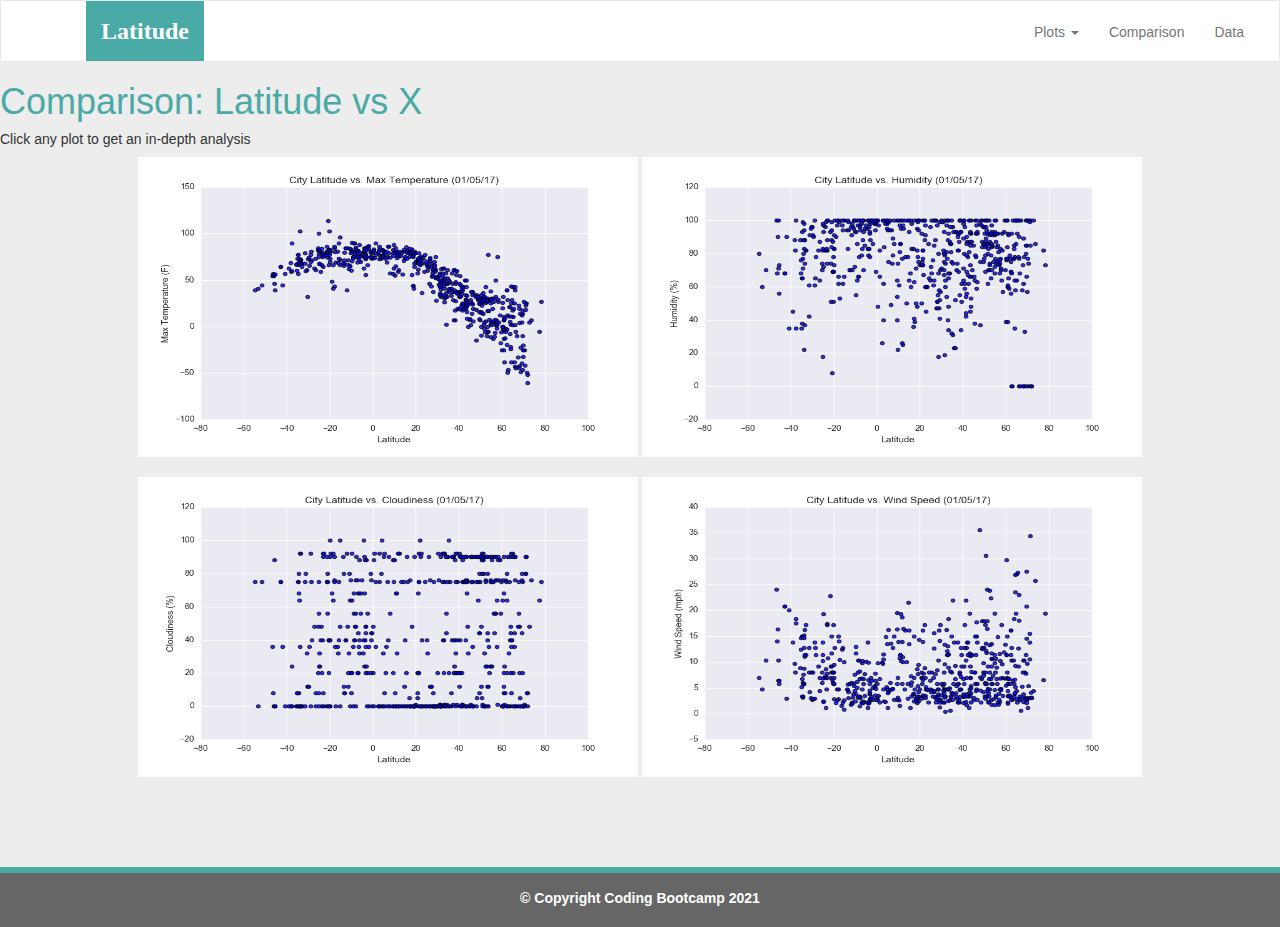
==== comparison.html @ 009e21fc "updates" ====
<!DOCTYPE html>
<html lang="en-us">
  <head>

    <meta charset="UTF-8">
    <meta name="viewport" content="width=device-width, initial-scale=1.0">
    <meta http-equiv="X-UA-Compatible" content="ie=edge">

    <title>Comparison: Latitude vs X</title>

    <!-- Boostrap Stylesheet -->
    <link rel="stylesheet" href="assets/css/bootstrap.min.css" media="screen">

    <!-- Our own CSS stylesheet -->
    <link rel="stylesheet" href="assets/css/styles.css" media="screen">

  </head>

  <body>
    <!-- Start of navbar -->
    <nav class="navbar navbar-default">
      <div class="container-fluid navbar-custom">

        <!-- Brand and toggle get grouped for better mobile display -->
        <div class="row">
          <div class="navbar-header">
            <button type="button" class="navbar-toggle collapsed" data-toggle="collapse" data-target="#bs-example-navbar-collapse-1" aria-expanded="false">
              <span class="sr-only">Toggle Navigation</span>
              <span class="icon-bar"></span>
              <span class="icon-bar"></span>
              <span class="icon-bar"></span>
            </button>
            <div class="col-xs-9 phone-nav">
              <a class="navbar-brand" href="index.html" id="logo">Latitude</a>
            </div>
          </div>

          <!-- Collect the nav links, forms, and other content for toggling -->
          <div class="collapse navbar-collapse" id="bs-example-navbar-collapse-1">
            <ul class="nav navbar-nav navbar-right navbar-right-custom">
              <li class="dropdown">
                <a href="#" class="dropdown-toggle" data-toggle="dropdown" role="button" aria-haspopup="true" aria-expanded="false">Plots <span class="caret"></span></a>
                <ul class="dropdown-menu">
                 <li><a href="temp.html">Max Temperature</a></li>
                  <li><a href="humidity.html">Humidity</a></li>
                  <li><a href="cloudiness.html">Cloudiness</a></li>
                  <li><a href="wind.html">Wind Speed</a></li>
                </ul>
              </li>
              <li><a href="comparison.html">Comparison</a></li>
              <li><a href="data.html">Data</a></li>
            </ul>
          </div><!-- /.navbar-collapse -->
        </div>
      </div><!-- /.container-fluid -->
    </nav>
    <!-- End of navbar -->

    <!-- Start of container -->
  <h1 class = "green">Comparison: Latitude vs X</h1>

    <h5>Click any plot to get an in-depth analysis</h5>
    <center>
      <a href="assets/images/Fig1.jpeg">
      <img src = "assets/images/Fig1.jpeg" title = "vs. Max Temperature" atl = "vs. Max Temperature" width = "500" height="300">
      </a>
      <a href="assets/images/Fig2.png">
      <img src = "assets/images/Fig2.png" title = "vs. Humidity" atl = "vs. Humidity" width = "500" height="300">
      </a>
      <br>
      <br>
      <a href="assets/images/Fig3.png">
      <img src = "assets/images/Fig3.png" title = "vs. Cloudiness" atl = "vs. Cloudiness" width = "500" height="300">
      </a>
      <a href="assets/images/Fig4.png">
      <img src = "assets/images/Fig4.png" title = "vs. Wind Speed" atl = "vs. Wind Speed" width = "500" height="300">
      </a>
    </center>

    <!-- End of container -->

    <!-- Start of footer -->

    <footer class="footer navbar-fixed-bottom">
      <div class="two-toned-footer-color"></div>
      <p class="text-muted text-muted-footer text-center">
        <b>&copy; Copyright Coding Bootcamp 2021</b>
      </p>
    </footer>
    <!-- End of footer -->

    <!-- jQuery CDN -->
    <script type="text/javascript" src="https://code.jquery.com/jquery-2.1.4.min.js"></script>

    <!-- Bootstrap CDN -->
    <script src="https://maxcdn.bootstrapcdn.com/bootstrap/3.3.6/js/bootstrap.min.js"></script>
  </body>

</html>
---- assets/css/styles.css ----
/* ----DEFAULT ELEMENT STYLING START---- */


html {
  /* Positioning */
  position: relative;

  /* Box-model */
  min-height: 100%;
}

/*Comment in CSS */
.green{
  color: #4aaaa5;
}

body {
  /* Positioning */
  margin-bottom: 150px;

  /* Typography */
  font-family: Arial, "Helvetica Neue", Helvetica, sans-serif;

  /* Visual */
  background-color: #ededed;
}

/* Media query for body */
@media only screen and (max-width: 767px) {
  /* Set background color to white on small screens */
  body {
    /* Visual */
    background-color: #fff;
  }
}

/* ----DEFAULT ELEMENT STYLING END---- */

/* ----NAV START---- */
.navbar-custom {
  background-color: #fff;
}

#logo {
  /* Box-model */
  height: 60px;
  padding-top: 20px;
  padding-bottom: 5px;

  /* Positioning */
  margin-left: 70px;
  font-family: Georgia, Times, "Times New Roman", serif;

  /* Typography */
  font-size: 24px;
  font-weight: bold;
  color: #fff;

  /* Visual */
  background: #4aaaa5;
}

/* Logo hover state */
#logo:hover {
  /* Visual */
  opacity: 0.7;
}

.navbar-right-custom {
  /* Box-model */
  padding-top: 6px;
  padding-right: 20px;

  /* Typography */
  font-family: Arial;
  font-weight: lighter;
}

/* Nav element hover state */
.navbar-default .navbar-nav > li > a:hover {
  color: #4aaaa5;
}

/* Media query for nav */
@media only screen and (max-width: 767px) {
  .navbar-header {
    background-color: #4aaaa5;
  }

  #logo {
    width: 100%;

    /* Box-model */
    height: 60px;
    padding-top: 20px;
    padding-bottom: 5px;

    /* Positioning */
    margin-left: 0;
    font-family: Georgia, Times, "Times New Roman", serif;

    /* Typography */
    font-size: 24px;
    font-weight: bold;
    color: #fff;

    /* Visual */
    background: #4aaaa5;
  }
}

/* -----NAV END---- */

/* ----DESCRIPTION START---- */
.description-header {
  /* Positioning */
  margin-bottom: 33px;
  font-family: Georgia, Times, "Times New Roman", serif;

  /* Typography */
  font-size: 32px;
  font-weight: bold;
  color: #4aaaa5;
}

.description-content {
  /* Box-model */
  padding: 30px;

  /* Positioning */
  margin-top: 32px;

  /* Visual */
  background-color: #fff;
}

.description-content > p {
  /* Box-model */
  padding-top: 20px;

  /* Typography */
  font-size: 16px;
  line-height: 30px;
  color: slategray;
}

.description-text {
  padding-bottom: 20px;
}

#description-image {
  /* Positioning */
  float: left;

  /* Box-model */
  width: 200px;
  height: 200px;
  margin-top: 20px;
  margin-right: 20px;
}

/* Description content media query */
@media only screen and (max-width: 767px) {
  /* override default class styling for positioning/padding */

  .description-content {
    /* Box-model */
    padding: 0;

    /* Positioning */
    margin-top: 0;
  }
}

/* ----DESCRIPTION END---- */

/* ----IMAGE NAV START---- */
#imageNav-area {
  width: 100%;

  /* Box-model */
  padding: 30px 30px 43px;

  /* Positioning */
  margin-top: 32px;

  /* Visual */
  background-color: #fff;
}

.imageNav-header {
  /* Positioning */
  margin-bottom: 15px;
  font-family: Georgia, Times, "Times New Roman", serif;

  /* Typography */
  font-size: 25px;
  font-weight: bold;
  color: #4aaaa5;
}

.imageNav-photo {
  width: 140px;

  /* Box-model */
  height: 140px;
}

.imageNav-photo:hover {
  /* Visuals */
  opacity: 0.6;
}

.imageNav-photo.active {
  /* Visuals */
  border: 2px solid #4aaaa5;
}

#images {
  /* Box-model */
  padding-top: 15px;

  /* Typography */
  text-align: center;
}

/* ----IMAGE NAV END---- */

/* ----COMPARISON START---- */
.comparison-image:hover {
  opacity: 0.6;
}

.comparison-header {
  /* Positioning */
  margin-bottom: 10px;
  font-family: Georgia, Times, "Times New Roman", serif;

  /* Typography */
  font-size: 20px;
  font-weight: bold;
  color: #4aaaa5;
  text-align: center;
}

/* ----COMPARISON END---- */

/* ----FOOTER START---- */
.footer {
  /* Positioning */
  position: absolute;
  bottom: 0;

  /* Box-model */
  width: 100%;
  height: 60px;
  margin-top: 30px;

  /* Visual */
  background-color: #666;
}

.text-muted-footer {
  /* Positioning */
  margin-top: 15px;

  /* Typography */
  color: #fff;
}

.two-toned-footer-color {
  /* Box-model */
  height: 6px;
  padding-top: 3px;

  /* Visual */
  background-color: #4aaaa5;
}

/* ----FOOTER END---- */
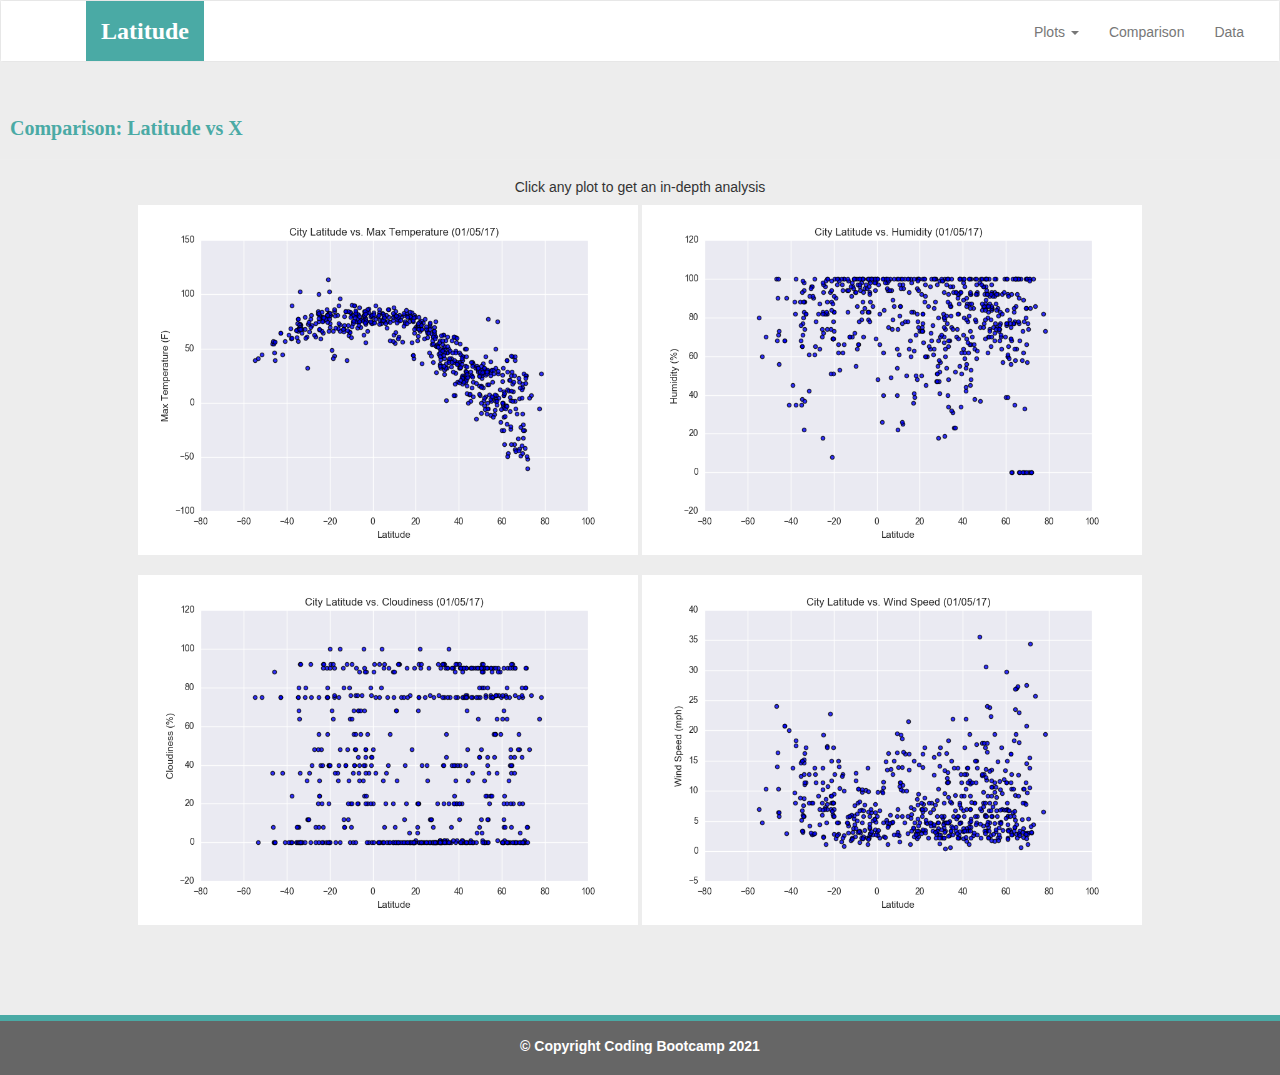
==== commit 152549cc: "changes" ====
--- a/comparison.html
+++ b/comparison.html
@@ -41,10 +41,10 @@
               <li class="dropdown">
                 <a href="#" class="dropdown-toggle" data-toggle="dropdown" role="button" aria-haspopup="true" aria-expanded="false">Plots <span class="caret"></span></a>
                 <ul class="dropdown-menu">
-                 <li><a href="temp.html">Max Temperature</a></li>
-                  <li><a href="humidity.html">Humidity</a></li>
-                  <li><a href="cloudiness.html">Cloudiness</a></li>
-                  <li><a href="wind.html">Wind Speed</a></li>
+                  <li><a href="visulaizations/temp.html">Max Temperature</a></li>
+                  <li><a href="visulaizations/humidity.html">Humidity</a></li>
+                  <li><a href="visulaizations/cloudiness.html">Cloudiness</a></li>
+                  <li><a href="visulaizations/wind.html">Wind Speed</a></li>
                 </ul>
               </li>
               <li><a href="comparison.html">Comparison</a></li>
@@ -57,26 +57,25 @@
     <!-- End of navbar -->
 
     <!-- Start of container -->
-  <h1 class = "green">Comparison: Latitude vs X</h1>
-
-    <h5>Click any plot to get an in-depth analysis</h5>
-    <center>
-      <a href="assets/images/Fig1.jpeg">
-      <img src = "assets/images/Fig1.jpeg" title = "vs. Max Temperature" atl = "vs. Max Temperature" width = "500" height="300">
-      </a>
-      <a href="assets/images/Fig2.png">
-      <img src = "assets/images/Fig2.png" title = "vs. Humidity" atl = "vs. Humidity" width = "500" height="300">
-      </a>
-      <br>
-      <br>
-      <a href="assets/images/Fig3.png">
-      <img src = "assets/images/Fig3.png" title = "vs. Cloudiness" atl = "vs. Cloudiness" width = "500" height="300">
-      </a>
-      <a href="assets/images/Fig4.png">
-      <img src = "assets/images/Fig4.png" title = "vs. Wind Speed" atl = "vs. Wind Speed" width = "500" height="300">
-      </a>
-    </center>
-
+    <div id = "images">
+    <h1 class = "comparison-header">Comparison: Latitude vs X</h1>
+    <hr>
+      <h5>Click any plot to get an in-depth analysis</h5>
+        <a href="visulaizations/temp.html">
+        <img src = "assets/images/Fig1.jpeg" title = "vs. Max Temperature" atl = "vs. Max Temperature" width = "500" height="350">
+        </a>
+        <a href="visulaizations/humidity.html">
+        <img src = "assets/images/Fig2.png" title = "vs. Humidity" atl = "vs. Humidity" width = "500" height="350">
+        </a>
+        <br>
+        <br>
+        <a href="visulaizations/cloudiness.html">
+        <img src = "assets/images/Fig3.png" title = "vs. Cloudiness" atl = "vs. Cloudiness" width = "500" height="350">
+        </a>
+        <a href="visulaizations/wind.html">
+        <img src = "assets/images/Fig4.png" title = "vs. Wind Speed" atl = "vs. Wind Speed" width = "500" height="350">
+        </a>
+    </div>
     <!-- End of container -->
 
     <!-- Start of footer -->
--- a/assets/css/styles.css
+++ b/assets/css/styles.css
@@ -9,10 +9,39 @@
   min-height: 100%;
 }
 
-/*Comment in CSS */
-.green{
-  color: #4aaaa5;
-}
+/*Create text/image blocks*/
+#centerbox {
+  float:center; 
+  background:white;
+  width:650px;
+  height:650px;
+}
+
+#leftbox {
+  float:left; 
+  background:white;
+  width:48%;
+  height:650px;
+  margin-left:5px;
+  margin-bottom: 30px;
+}
+
+#rightbox{
+  float:right;
+  background:white;
+  width:48%;
+  height:650px;
+  margin-right:5px;
+  margin-bottom: 30px;
+}
+
+/*Line spacing*/
+.adjust-line-height {
+  line-height: 2em;
+  margin-left:30px;
+  margin-right:30px;
+}
+
 
 body {
   /* Positioning */
@@ -175,6 +204,10 @@
 /* ----DESCRIPTION END---- */
 
 /* ----IMAGE NAV START---- */
+/*wrap style for images*/
+img.wrap {
+  float: left
+}
 #imageNav-area {
   width: 100%;
 
@@ -233,6 +266,7 @@
 
 .comparison-header {
   /* Positioning */
+  margin-left: 10px;
   margin-bottom: 10px;
   font-family: Georgia, Times, "Times New Roman", serif;
 
@@ -240,7 +274,7 @@
   font-size: 20px;
   font-weight: bold;
   color: #4aaaa5;
-  text-align: center;
+  text-align: left;
 }
 
 /* ----COMPARISON END---- */
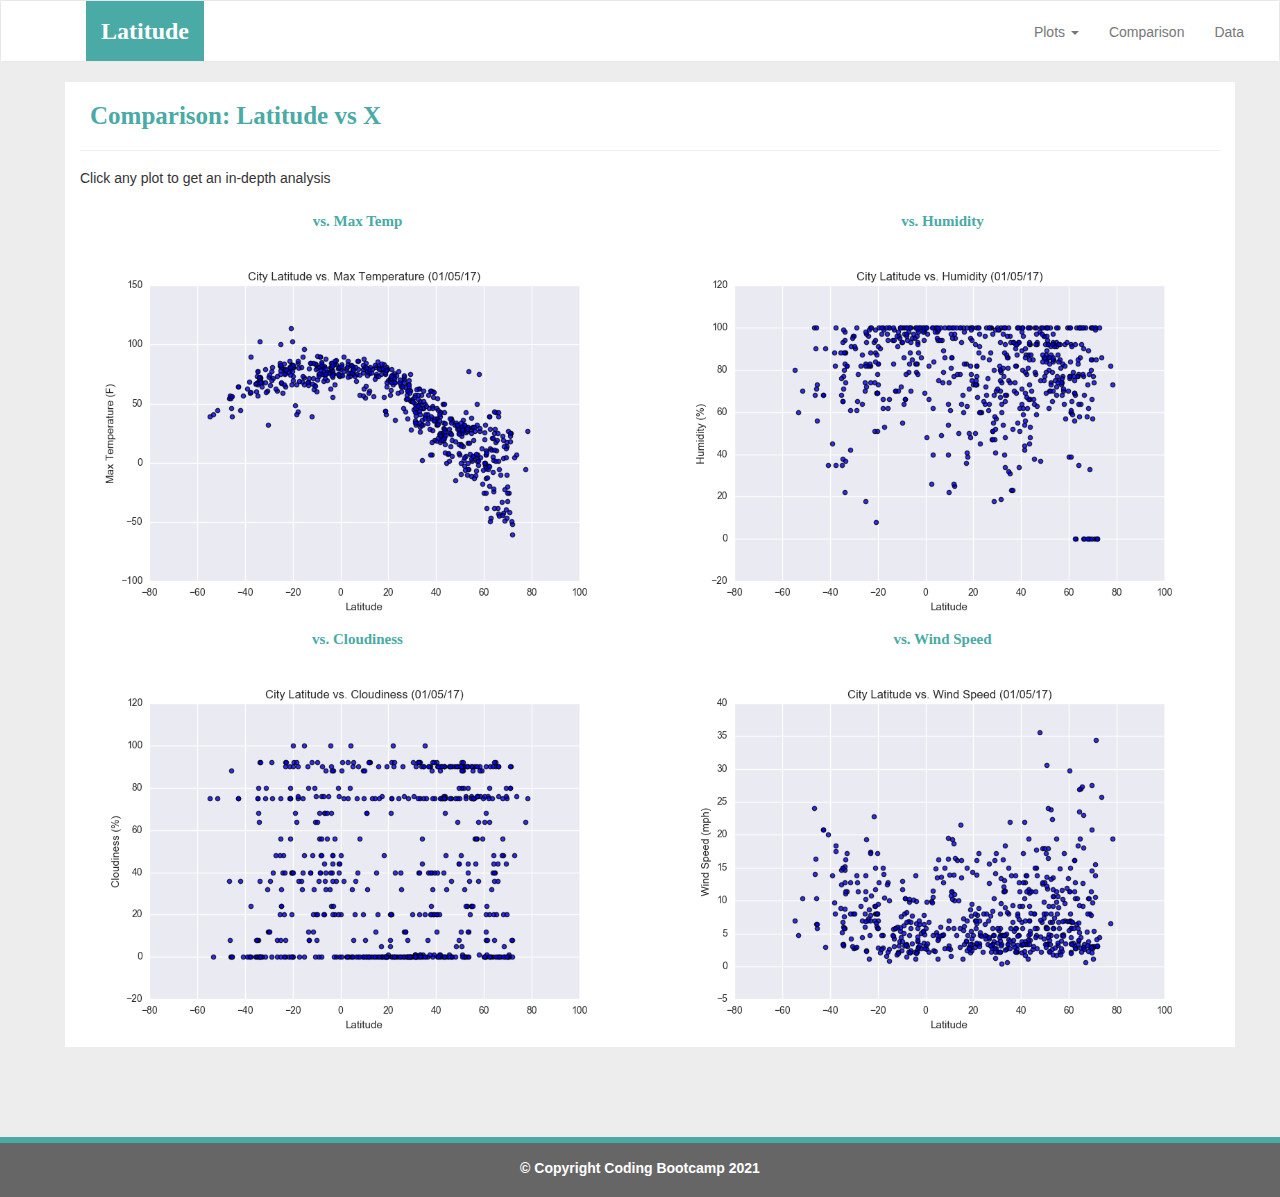
==== commit aa271f81: "updates" ====
--- a/comparison.html
+++ b/comparison.html
@@ -57,24 +57,51 @@
     <!-- End of navbar -->
 
     <!-- Start of container -->
-    <div id = "images">
-    <h1 class = "comparison-header">Comparison: Latitude vs X</h1>
-    <hr>
-      <h5>Click any plot to get an in-depth analysis</h5>
-        <a href="visulaizations/temp.html">
-        <img src = "assets/images/Fig1.jpeg" title = "vs. Max Temperature" atl = "vs. Max Temperature" width = "500" height="350">
-        </a>
-        <a href="visulaizations/humidity.html">
-        <img src = "assets/images/Fig2.png" title = "vs. Humidity" atl = "vs. Humidity" width = "500" height="350">
-        </a>
-        <br>
-        <br>
-        <a href="visulaizations/cloudiness.html">
-        <img src = "assets/images/Fig3.png" title = "vs. Cloudiness" atl = "vs. Cloudiness" width = "500" height="350">
-        </a>
-        <a href="visulaizations/wind.html">
-        <img src = "assets/images/Fig4.png" title = "vs. Wind Speed" atl = "vs. Wind Speed" width = "500" height="350">
-        </a>
+    <div class="container">
+      <div class="row">
+        <div class="col-lg-12" id = "box">
+          <h1 class = "comparison-header">Comparison: Latitude vs X</h1>
+          <hr>
+            <h5>Click any plot to get an in-depth analysis</h5>
+          <div id = "images"> 
+            <div class = "row"> 
+              <div class = "col-lg-6">
+              <figure class = "figure">
+                <a href="visulaizations/temp.html">
+                <figcaption class="imageNav-header">vs. Max Temp</figcaption>
+                <img src = "assets/images/Fig1.jpeg" title = "vs. Max Temperature" atl = "vs. Max Temperature" class = "img-responsive">
+                </a>
+              </figure>
+              </div>
+              <div class = "col-lg-6">
+              <figure class = "figure">
+                <a href="visulaizations/humidity.html">
+                <figcaption class="imageNav-header">vs. Humidity</figcaption>
+                <img src = "assets/images/Fig2.png" title = "vs. Humidity" atl = "vs. Humidity" class = "img-responsive">
+                </a>
+              </figure>
+              </div>
+              <div class="w-100 d-none d-md-block"></div>
+              <div class = "col-lg-6">
+              <figure class = "figure">
+                <a href="visulaizations/cloudiness.html">
+                <figcaption class="imageNav-header">vs. Cloudiness</figcaption>
+                <img src = "assets/images/Fig3.png" title = "vs. Cloudiness" atl = "vs. Cloudiness" class = "img-responsive">
+                </a>
+              </figure>
+              </div>
+              <div class = "col-lg-6">
+              <figure class = "figure">
+                <a href="visulaizations/wind.html">
+                <figcaption class="imageNav-header">vs. Wind Speed</figcaption>
+                <img src = "assets/images/Fig4.png" title = "vs. Wind Speed" atl = "vs. Wind Speed" class = "img-responsive">
+                </a>
+              </figure>
+              </div>
+            </div>  
+          </div>
+        </div>  
+      </div>    
     </div>
     <!-- End of container -->
 
--- a/assets/css/styles.css
+++ b/assets/css/styles.css
@@ -9,30 +9,15 @@
   min-height: 100%;
 }
 
+.table {
+  margin: auto;
+  width: 50% !important; 
+}
+
 /*Create text/image blocks*/
-#centerbox {
-  float:center; 
+#box {
   background:white;
-  width:650px;
-  height:650px;
-}
-
-#leftbox {
-  float:left; 
-  background:white;
-  width:48%;
-  height:650px;
-  margin-left:5px;
-  margin-bottom: 30px;
-}
-
-#rightbox{
-  float:right;
-  background:white;
-  width:48%;
-  height:650px;
-  margin-right:5px;
-  margin-bottom: 30px;
+  margin-left: 10px;
 }
 
 /*Line spacing*/
@@ -227,7 +212,7 @@
   font-family: Georgia, Times, "Times New Roman", serif;
 
   /* Typography */
-  font-size: 25px;
+  font-size: 15px;
   font-weight: bold;
   color: #4aaaa5;
 }
@@ -271,7 +256,7 @@
   font-family: Georgia, Times, "Times New Roman", serif;
 
   /* Typography */
-  font-size: 20px;
+  font-size: 25px;
   font-weight: bold;
   color: #4aaaa5;
   text-align: left;
